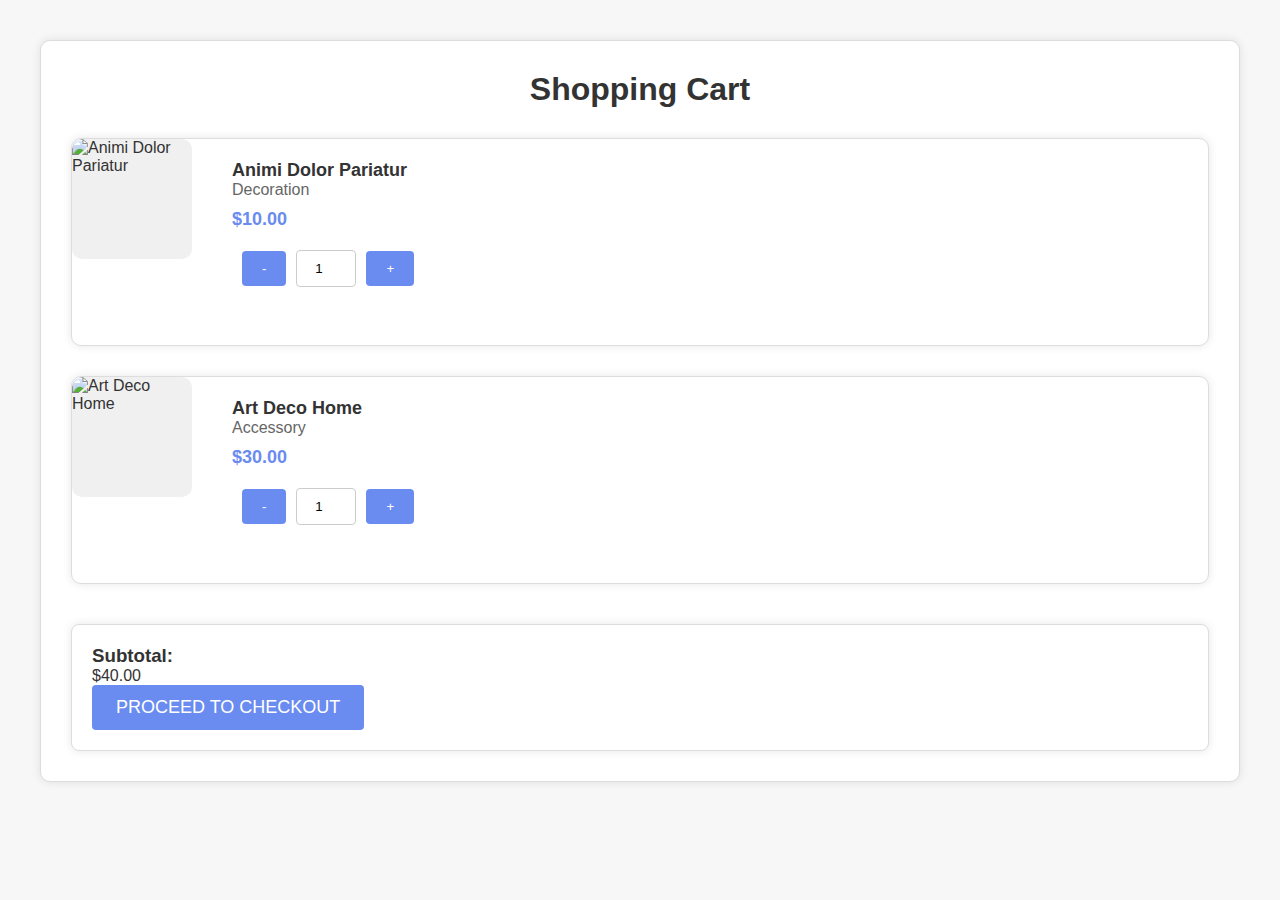
==== cart.html @ 416f5adc "Add files via upload" ====
<!-- 
  - #CART
-->
<!DOCTYPE html>
<html lang="en">
<head>
    <meta charset="UTF-8">
    <meta name="viewport" content="width=device-width, initial-scale=1.0">
    <title>Add to Cart</title>
    <link rel="stylesheet" href="indexcart.css">
</head>
<body>
    <section class="section cart" id="cart" aria-label="cart">
        <div class="container">
          <h2 class="section-title">Shopping Cart</h2>
      
          <ul class="cart-list">
            <!-- Cart item 1 -->
            <li>
              <div class="cart-item">
                <figure class="cart-img img-holder" style="--width: 100; --height: 100;">
                  <img src="./assets/images/product-1.jpg" width="100" height="100" alt="Animi Dolor Pariatur" class="img-cover">
                </figure>
      
                <div class="cart-content">
                  <h3 class="h3">
                    <a href="#" class="cart-title">Animi Dolor Pariatur</a>
                  </h3>
      
                  <p class="cart-text">Decoration</p>
      
                  <div class="cart-price">
                    <data class="price" value="10">$10.00</data>
                  </div>
      
                  <div class="cart-quantity">
                    <button class="cart-qty-btn minus" aria-label="decrease quantity">-</button>
                    <input type="number" value="1" min="1" max="10" class="cart-qty-input">
                    <button class="cart-qty-btn plus" aria-label="increase quantity">+</button>
                  </div>
      
                  <button class="cart-remove-btn" aria-label="remove from cart">
                    <ion-icon name="close-circle-outline" aria-hidden="true"></ion-icon>
                  </button>
                </div>
              </div>
            </li>
      
            <!-- Cart item 2 -->
            <li>
              <div class="cart-item">
                <figure class="cart-img img-holder" style="--width: 100; --height: 100;">
                  <img src="./assets/images/product-2.jpg" width="100" height="100" alt="Art Deco Home" class="img-cover">
                </figure>
      
                <div class="cart-content">
                  <h3 class="h3">
                    <a href="#" class="cart-title">Art Deco Home</a>
                  </h3>
      
                  <p class="cart-text">Accessory</p>
      
                  <div class="cart-price">
                    <data class="price" value="30">$30.00</data>
                  </div>
      
                  <div class="cart-quantity">
                    <button class="cart-qty-btn minus" aria-label="decrease quantity">-</button>
                    <input type="number" value="1" min="1" max="10" class="cart-qty-input">
                    <button class="cart-qty-btn plus" aria-label="increase quantity">+</button>
                  </div>
      
                  <button class="cart-remove-btn" aria-label="remove from cart">
                    <ion-icon name="close-circle-outline" aria-hidden="true"></ion-icon>
                  </button>
                </div>
              </div>
            </li>
      
            <!-- ... more cart items ... -->
          </ul>
      
          <div class="cart-summary">
            <h3 class="h3">Subtotal:</h3>
            <p class="cart-subtotal">$40.00</p>
      
            <button class="cart-checkout-btn" aria-label="proceed to checkout">
              Proceed to Checkout
            </button>
          </div>
        </div>
      </section>
</body>
</html>
---- indexcart.css ----
/* Global reset and basic styling */
* {
    box-sizing: border-box;
    margin: 0;
    padding: 0;
  }
  
  body {
    font-family: Arial, sans-serif;
    background-color: #f7f7f7; /* Lighter background color */
    color: #333;
  }
  
  .container {
    max-width: 1200px;
    margin: 40px auto; /* Increased margin for better spacing */
    padding: 30px; /* Increased padding for better spacing */
    background-color: #fff; /* White background for better contrast */
    border: 1px solid #ddd; /* Added border for better definition */
    border-radius: 10px; /* Rounded corners for a softer look */
    box-shadow: 0 0 10px rgba(0, 0, 0, 0.1); /* Added subtle shadow for depth */
  }
  
  .section-title {
    font-size: 32px; /* Increased font size for better readability */
    text-align: center;
    margin-bottom: 30px; /* Increased margin for better spacing */
    color: #333; /* Darker text color for better contrast */
    font-weight: bold; /* Bold font weight for better emphasis */
  }
  
  .cart-list {
    list-style: none;
    padding: 0;
  }
  
  .cart-item {
    display: flex;
    margin-bottom: 30px; /* Increased margin for better spacing */
    border: 1px solid #ddd; /* Added border for better definition */
    border-radius: 10px; /* Rounded corners for a softer look */
    overflow: hidden;
    background-color: #fff; /* White background for better contrast */
    box-shadow: 0 0 10px rgba(0, 0, 0, 0.1); /* Added subtle shadow for depth */
  }
  
  .cart-img {
    flex: 0 0 120px; /* Increased size for better image display */
    width: 120px; /* Increased width for better image display */
    height: 120px;
    background-color: #f0f0f0;
    margin-right: 20px; /* Increased margin for better spacing */
    overflow: hidden; /* Ensure image doesn't overflow */
    border-radius: 10px; /* Rounded corners for a softer look */
    display: flex; /* Added to center the image */
    justify-content: center; /* Added to center the image */
    align-items: center; /* Added to center the image */
  }
  
  .cart-img img {
    width: 100%; /* Ensure image fills its container */
    height: 100%; /* Ensure image fills its container */
    object-fit: cover; /* Maintain aspect ratio and cover the container */
    border-radius: 10px; /* Ensure image fits within rounded container */
  }
  
  .cart-content {
    flex: 1 1 auto;
    padding: 20px; /* Increased padding for better spacing */
  }
  
  .cart-title {
    color: #333;
    text-decoration: none;
    font-size: 18px; /* Increased font size for better readability */
    font-weight: bold; /* Bold font weight for better emphasis */
  }
  
  .cart-title:hover {
    text-decoration: underline;
  }
  
  .cart-text {
    color: #666;
    margin-bottom: 10px; /* Increased margin for better spacing */
  }
  
  .cart-price {
    font-weight: bold;
    margin-bottom: 20px; /* Increased margin for better spacing */
    font-size: 18px; /* Increased font size for better readability */
    color: #6a8bf0; /* Blue color for better contrast */
  }
  
  .cart-quantity {
    display: flex;
    align-items: center;
    margin-bottom: 20px; /* Increased margin for better spacing */
  }
  
  .cart-qty-btn {
    background-color: #6a8bf0; /* Blue color for better contrast */
    color: #fff;
    border: none;
    border-radius: 4px;
    cursor: pointer;
    padding: 10px 20px; /* Increased padding for better spacing */
    margin: 0 10px; /* Increased margin for better spacing */
    transition: background-color 0.3s ease;
  }
  
  .cart-qty-btn:hover {
    background-color: #4854e0; /* Darker blue color for better contrast */
  }
  
  .cart-qty-input {
    width: 60px; /* Increased width for better input display */
    text-align: center;
    border: 1px solid #ccc;
    border-radius: 4px;
    padding: 10px; /* Increased padding for better spacing */
  }
  
  .cart-remove-btn {
    background: none;
    border: none;
    cursor: pointer;
    color: #999;
    font-size: 18px; /* Increased font size for better readability */
    margin-left: 10px; /* Increased margin for better spacing */
  }
  
  .cart-remove-btn:hover {
    color: #ff0000; /* Red color for better contrast */
  }
  
  .cart-summary {
    margin-top: 40px;
    padding: 20px;
    background-color: #fff;
    border: 1px solid #ddd;
    border-radius: 8px;
    text-align: left; /* Adjusted to left-align content */
    box-shadow: 0 0 10px rgba(0, 0, 0, 0.1); /* Add subtle shadow for depth */
  }
  
  .cart-summary-title {
    font-size: 24px;
    font-weight: bold;
    margin-bottom: 15px;
    color: #333;
    border-bottom: 1px solid #ddd;
    padding-bottom: 10px;
  }
  
  .cart-summary-item {
    margin-bottom: 10px;
  }
  
  .cart-summary-total {
    font-size: 20px;
    font-weight: bold;
    color: #333;
    margin-top: 20px;
    padding-top: 10px;
    border-top: 1px solid #ddd;
  }
  
  .cart-summary-actions {
    margin-top: 20px;
  }
  
  .cart-checkout-btn {
    background-color: #6a8bf0;
    color: #fff;
    border: none;
    border-radius: 4px;
    cursor: pointer;
    padding: 12px 24px;
    font-size: 18px;
    transition: background-color 0.3s ease;
    text-transform: uppercase;
  }
  
  .cart-checkout-btn:hover {
    background-color: #4854e0;
  }
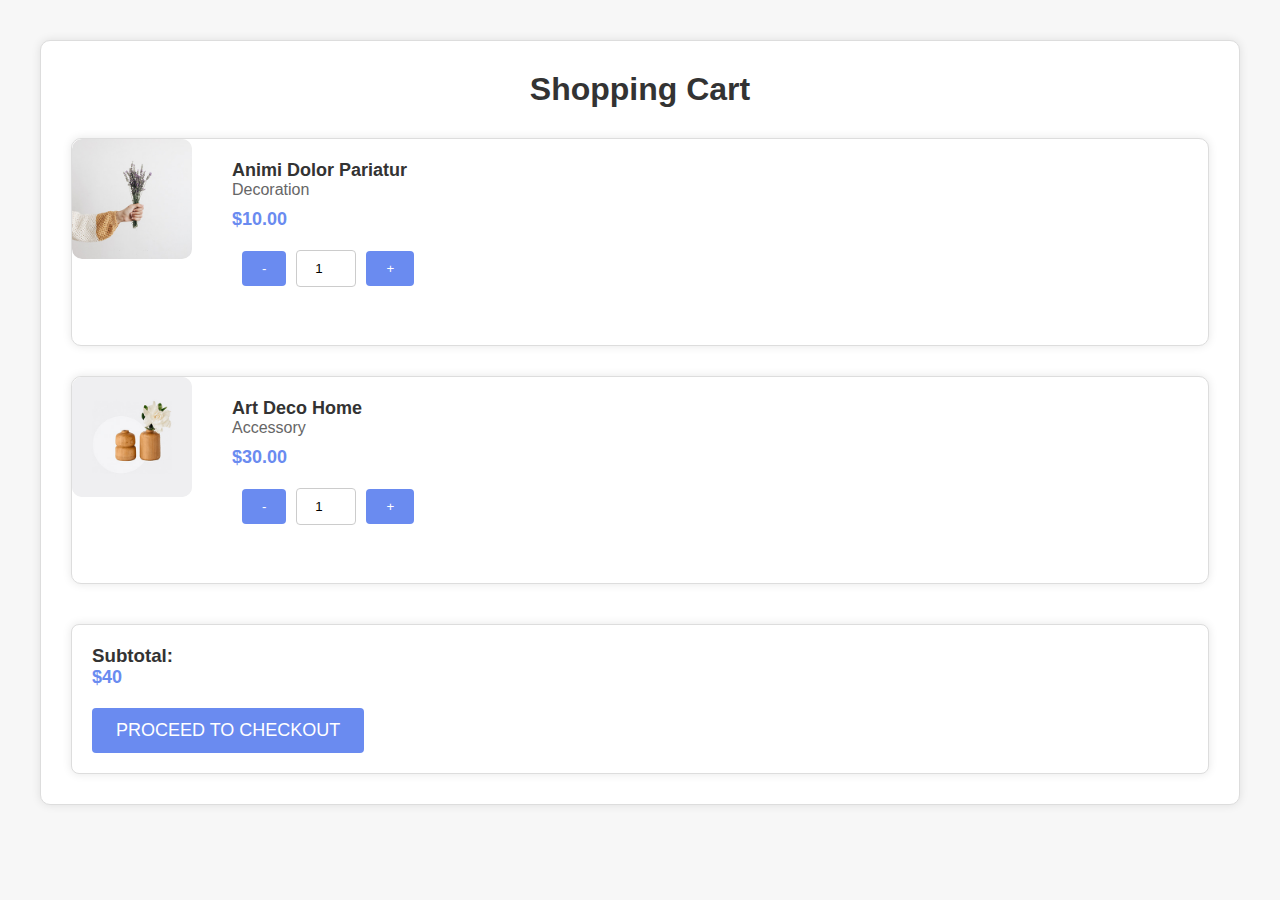
==== commit bc0677c9: "Cart plus minus" ====
--- a/cart.html
+++ b/cart.html
@@ -34,9 +34,9 @@
                   </div>
       
                   <div class="cart-quantity">
-                    <button class="cart-qty-btn minus" aria-label="decrease quantity">-</button>
+                    <button class="cart-qty-btn minus" aria-label="decrease quantity" onclick = dec(event)>-</button>
                     <input type="number" value="1" min="1" max="10" class="cart-qty-input">
-                    <button class="cart-qty-btn plus" aria-label="increase quantity">+</button>
+                    <button class="cart-qty-btn plus" aria-label="increase quantity" onclick= inc(event)>+</button>
                   </div>
       
                   <button class="cart-remove-btn" aria-label="remove from cart">
@@ -65,9 +65,9 @@
                   </div>
       
                   <div class="cart-quantity">
-                    <button class="cart-qty-btn minus" aria-label="decrease quantity">-</button>
+                    <button class="cart-qty-btn minus" aria-label="decrease quantity"onclick = dec(event)>-</button>
                     <input type="number" value="1" min="1" max="10" class="cart-qty-input">
-                    <button class="cart-qty-btn plus" aria-label="increase quantity">+</button>
+                    <button class="cart-qty-btn plus" aria-label="increase quantity"onclick= inc(event)>+</button>
                   </div>
       
                   <button class="cart-remove-btn" aria-label="remove from cart">
@@ -82,7 +82,9 @@
       
           <div class="cart-summary">
             <h3 class="h3">Subtotal:</h3>
-            <p class="cart-subtotal">$40.00</p>
+            <div class="cart-price">
+              <data class="price" value="40">$40</data>
+            </div>
       
             <button class="cart-checkout-btn" aria-label="proceed to checkout">
               Proceed to Checkout
@@ -90,5 +92,17 @@
           </div>
         </div>
       </section>
+      <script>
+        function dec(event){
+          if(event.target.parentElement.childNodes[3].value > 0)
+          event.target.parentElement.childNodes[3].value--;
+          let x = event.target.parentElement.parentElement.childNodes[5].childNodes[1].value
+          event.target.parentElement.parentElement.parentElement.parentElement.parentElement.parentElement.childNodes[5].childNodes[3].value -= x;
+          console.log(event.target.parentElement.parentElement.parentElement.parentElement.parentElement.parentElement.childNodes[5].childNodes[3].value )
+        }
+        function inc(event){
+          event.target.parentElement.childNodes[3].value++;
+        }
+      </script>
 </body>
 </html>
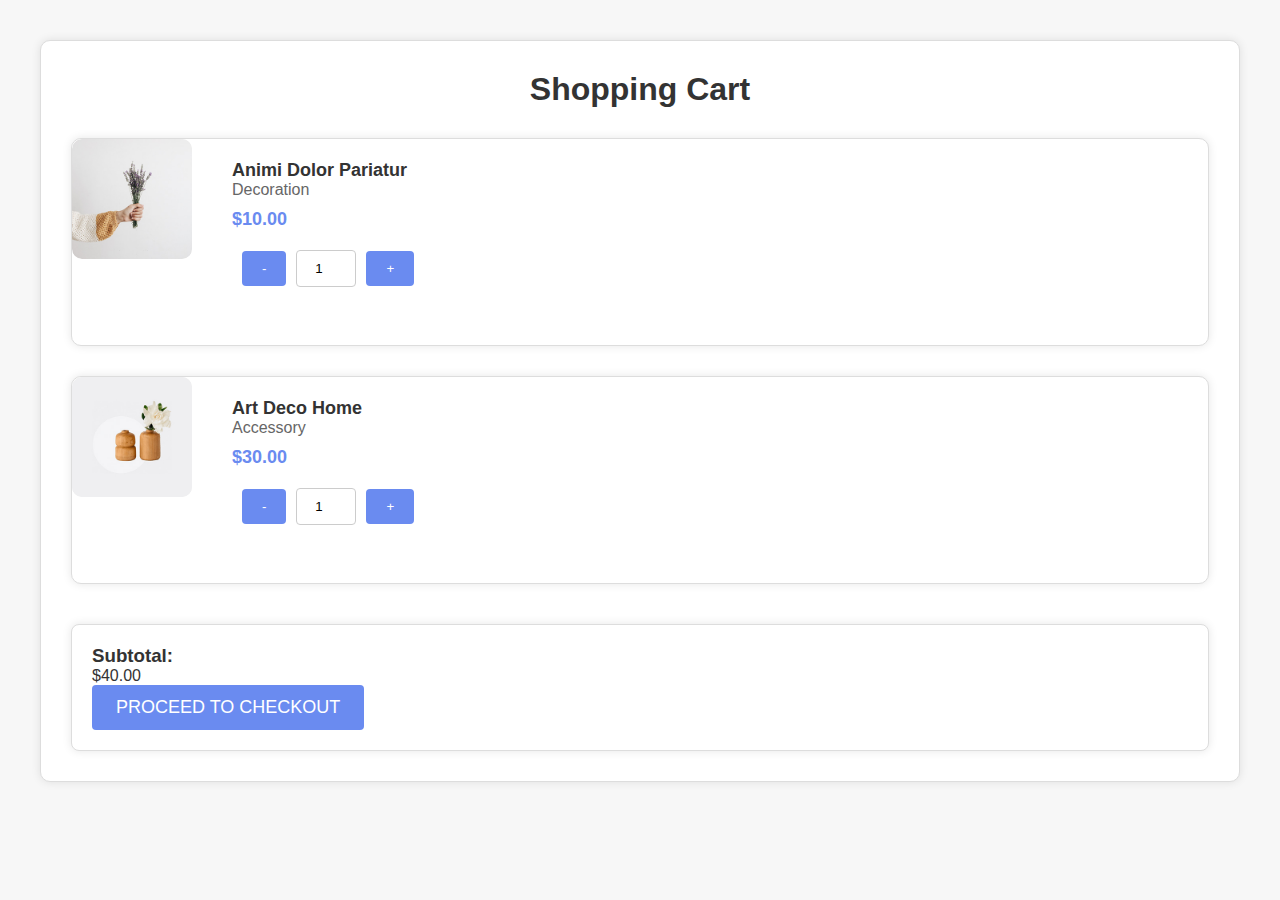
==== commit 7e37ad99: "Rollback" ====
--- a/cart.html
+++ b/cart.html
@@ -34,9 +34,9 @@
                   </div>
       
                   <div class="cart-quantity">
-                    <button class="cart-qty-btn minus" aria-label="decrease quantity" onclick = dec(event)>-</button>
+                    <button class="cart-qty-btn minus" aria-label="decrease quantity">-</button>
                     <input type="number" value="1" min="1" max="10" class="cart-qty-input">
-                    <button class="cart-qty-btn plus" aria-label="increase quantity" onclick= inc(event)>+</button>
+                    <button class="cart-qty-btn plus" aria-label="increase quantity">+</button>
                   </div>
       
                   <button class="cart-remove-btn" aria-label="remove from cart">
@@ -65,9 +65,9 @@
                   </div>
       
                   <div class="cart-quantity">
-                    <button class="cart-qty-btn minus" aria-label="decrease quantity"onclick = dec(event)>-</button>
+                    <button class="cart-qty-btn minus" aria-label="decrease quantity">-</button>
                     <input type="number" value="1" min="1" max="10" class="cart-qty-input">
-                    <button class="cart-qty-btn plus" aria-label="increase quantity"onclick= inc(event)>+</button>
+                    <button class="cart-qty-btn plus" aria-label="increase quantity">+</button>
                   </div>
       
                   <button class="cart-remove-btn" aria-label="remove from cart">
@@ -82,27 +82,18 @@
       
           <div class="cart-summary">
             <h3 class="h3">Subtotal:</h3>
-            <div class="cart-price">
-              <data class="price" value="40">$40</data>
-            </div>
+            <p class="cart-subtotal">$40.00</p>
       
-            <button class="cart-checkout-btn" aria-label="proceed to checkout">
+            <button  id="cartCheckoutBtn" class="cart-checkout-btn" aria-label="proceed to checkout">
               Proceed to Checkout
             </button>
           </div>
         </div>
       </section>
       <script>
-        function dec(event){
-          if(event.target.parentElement.childNodes[3].value > 0)
-          event.target.parentElement.childNodes[3].value--;
-          let x = event.target.parentElement.parentElement.childNodes[5].childNodes[1].value
-          event.target.parentElement.parentElement.parentElement.parentElement.parentElement.parentElement.childNodes[5].childNodes[3].value -= x;
-          console.log(event.target.parentElement.parentElement.parentElement.parentElement.parentElement.parentElement.childNodes[5].childNodes[3].value )
-        }
-        function inc(event){
-          event.target.parentElement.childNodes[3].value++;
-        }
+        document.getElementById("cartCheckoutBtn").addEventListener("click", function() {
+          window.location.href = "shipping.html"; 
+        });
       </script>
 </body>
 </html>
